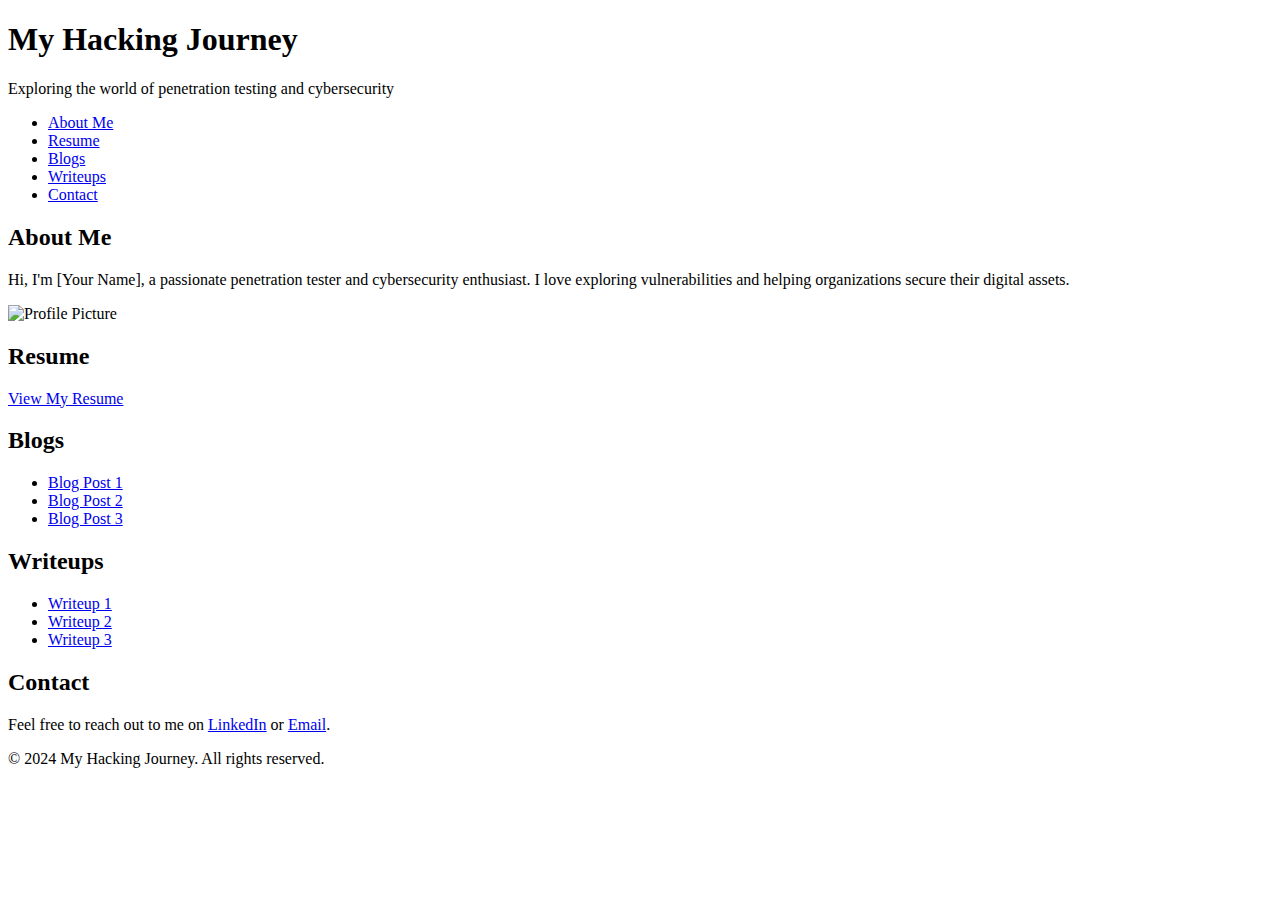
==== 2.html @ 6a0b476f "Create 2.html" ====
<!DOCTYPE html>
<html lang="en">
<head>
    <meta charset="UTF-8">
    <meta name="viewport" content="width=device-width, initial-scale=1.0">
    <title>Hacking Journey</title>
    <link rel="stylesheet" href="styles.css">
    <link rel="icon" href="images/favicon.ico" type="image/x-icon">
</head>
<body>
    <header>
        <div class="header-content">
            <h1>My Hacking Journey</h1>
            <p>Exploring the world of penetration testing and cybersecurity</p>
        </div>
    </header>

    <nav>
        <ul>
            <li><a href="#about">About Me</a></li>
            <li><a href="#resume">Resume</a></li>
            <li><a href="#blogs">Blogs</a></li>
            <li><a href="#writeups">Writeups</a></li>
            <li><a href="#contact">Contact</a></li>
        </ul>
    </nav>

    <section id="about" class="section">
        <div class="content">
            <h2>About Me</h2>
            <p>Hi, I'm [Your Name], a passionate penetration tester and cybersecurity enthusiast. I love exploring vulnerabilities and helping organizations secure their digital assets.</p>
            <img src="images/profile.jpg" alt="Profile Picture">
        </div>
    </section>

    <section id="resume" class="section">
        <div class="content">
            <h2>Resume</h2>
            <a href="resume.pdf" target="_blank">View My Resume</a>
        </div>
    </section>

    <section id="blogs" class="section">
        <div class="content">
            <h2>Blogs</h2>
            <ul>
                <li><a href="blog1.html">Blog Post 1</a></li>
                <li><a href="blog2.html">Blog Post 2</a></li>
                <li><a href="blog3.html">Blog Post 3</a></li>
            </ul>
        </div>
    </section>

    <section id="writeups" class="section">
        <div class="content">
            <h2>Writeups</h2>
            <ul>
                <li><a href="writeup1.html">Writeup 1</a></li>
                <li><a href="writeup2.html">Writeup 2</a></li>
                <li><a href="writeup3.html">Writeup 3</a></li>
            </ul>
        </div>
    </section>

    <section id="contact" class="section">
        <div class="content">
            <h2>Contact</h2>
            <p>Feel free to reach out to me on <a href="https://linkedin.com/in/yourprofile" target="_blank">LinkedIn</a> or <a href="mailto:your-email@example.com">Email</a>.</p>
        </div>
    </section>

    <footer>
        <p>&copy; 2024 My Hacking Journey. All rights reserved.</p>
    </footer>
</body>
</html>
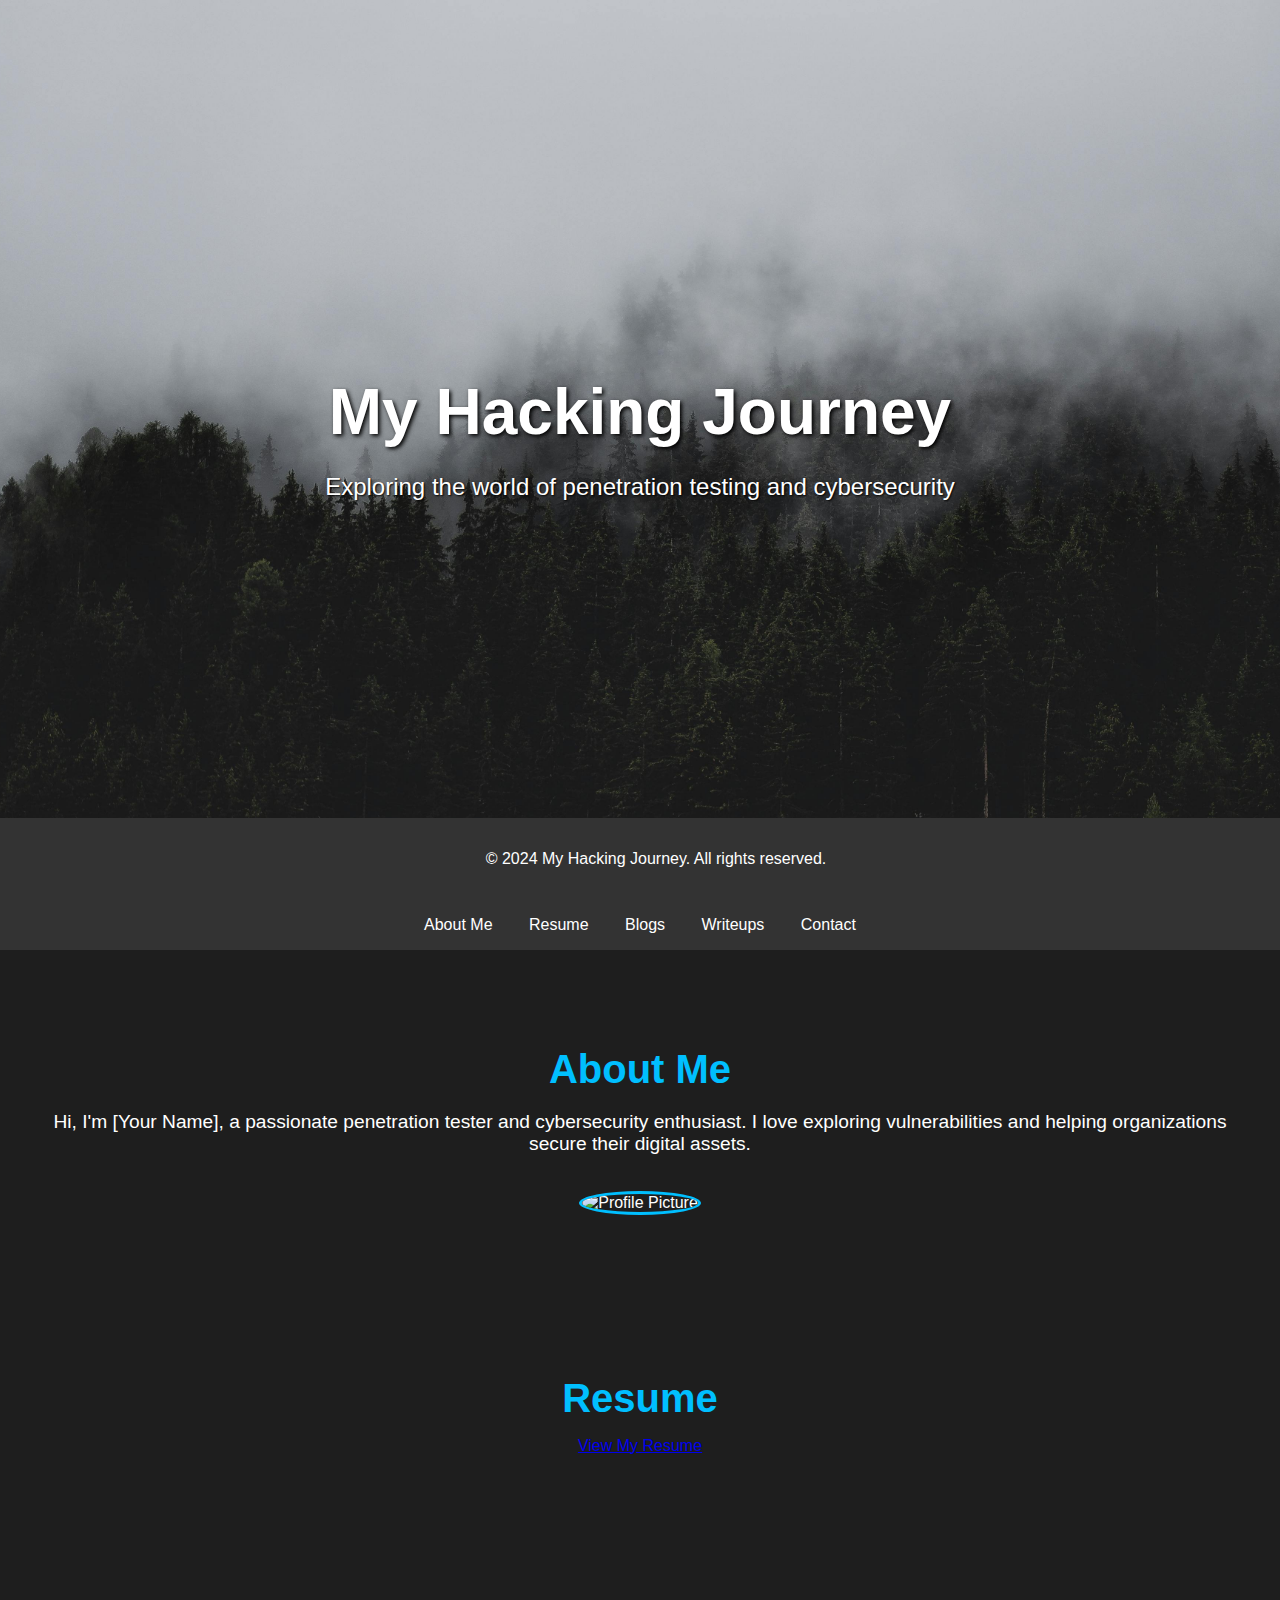
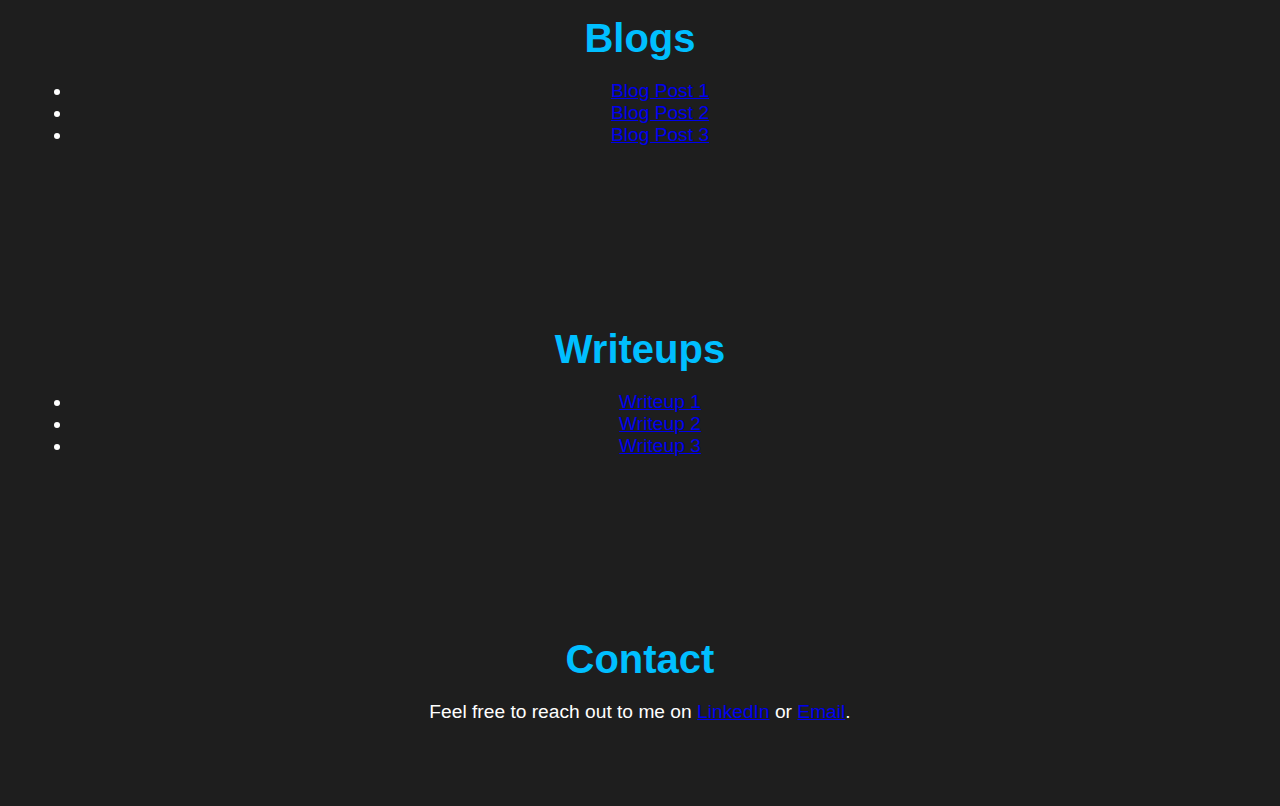
==== commit 663070d8: "Update 2.html" ====
--- a/2.html
+++ b/2.html
@@ -69,8 +69,8 @@
         </div>
     </section>
 
-    <footer>
-        <p>&copy; 2024 My Hacking Journey. All rights reserved.</p>
+    <footer id="footer">
+    <p>&copy; 2024 My Hacking Journey. All rights reserved.</p>
     </footer>
 </body>
 </html>
--- a/styles.css
+++ b/styles.css
@@ -0,0 +1,88 @@
+body {
+    margin: 0;
+    font-family: Arial, sans-serif;
+    background: #1e1e1e;
+    color: #ffffff;
+}
+
+header {
+    background: url('images/forest.jpg') no-repeat center center;
+    background-size: cover; /* Cover the entire header */
+    height: 100vh;
+    display: flex;
+    align-items: center;
+    justify-content: center;
+    text-align: center;
+}
+
+.header-content h1 {
+    font-size: 4rem;
+    margin: 0;
+    color: #ffffff;
+    text-shadow: 2px 2px 4px #000000;
+}
+
+.header-content p {
+    font-size: 1.5rem;
+    color: #ffffff;
+    text-shadow: 1px 1px 2px #000000;
+}
+
+nav {
+    background: #333;
+    padding: 1rem;
+    text-align: center;
+}
+
+nav ul {
+    list-style: none;
+    padding: 0;
+    margin: 0;
+}
+
+nav ul li {
+    display: inline;
+    margin: 0 1rem;
+}
+
+nav ul li a {
+    color: #ffffff;
+    text-decoration: none;
+}
+
+nav ul li a:hover {
+    text-decoration: underline;
+}
+
+.section {
+    padding: 4rem 2rem;
+    text-align: center;
+}
+
+.section h2 {
+    font-size: 2.5rem;
+    margin-bottom: 1rem;
+    color: #00bfff;
+}
+
+.section p, .section ul {
+    font-size: 1.2rem;
+}
+
+.section img {
+    max-width: 200px;
+    border-radius: 50%;
+    margin-top: 1rem;
+    border: 3px solid #00bfff;
+}
+
+#footer {
+    position: fixed;
+    left: 0;
+    bottom: 0;
+    width: 100%;
+    background-color: #333;
+    padding: 1rem;
+    text-align: center;
+    color: #ffffff;
+}
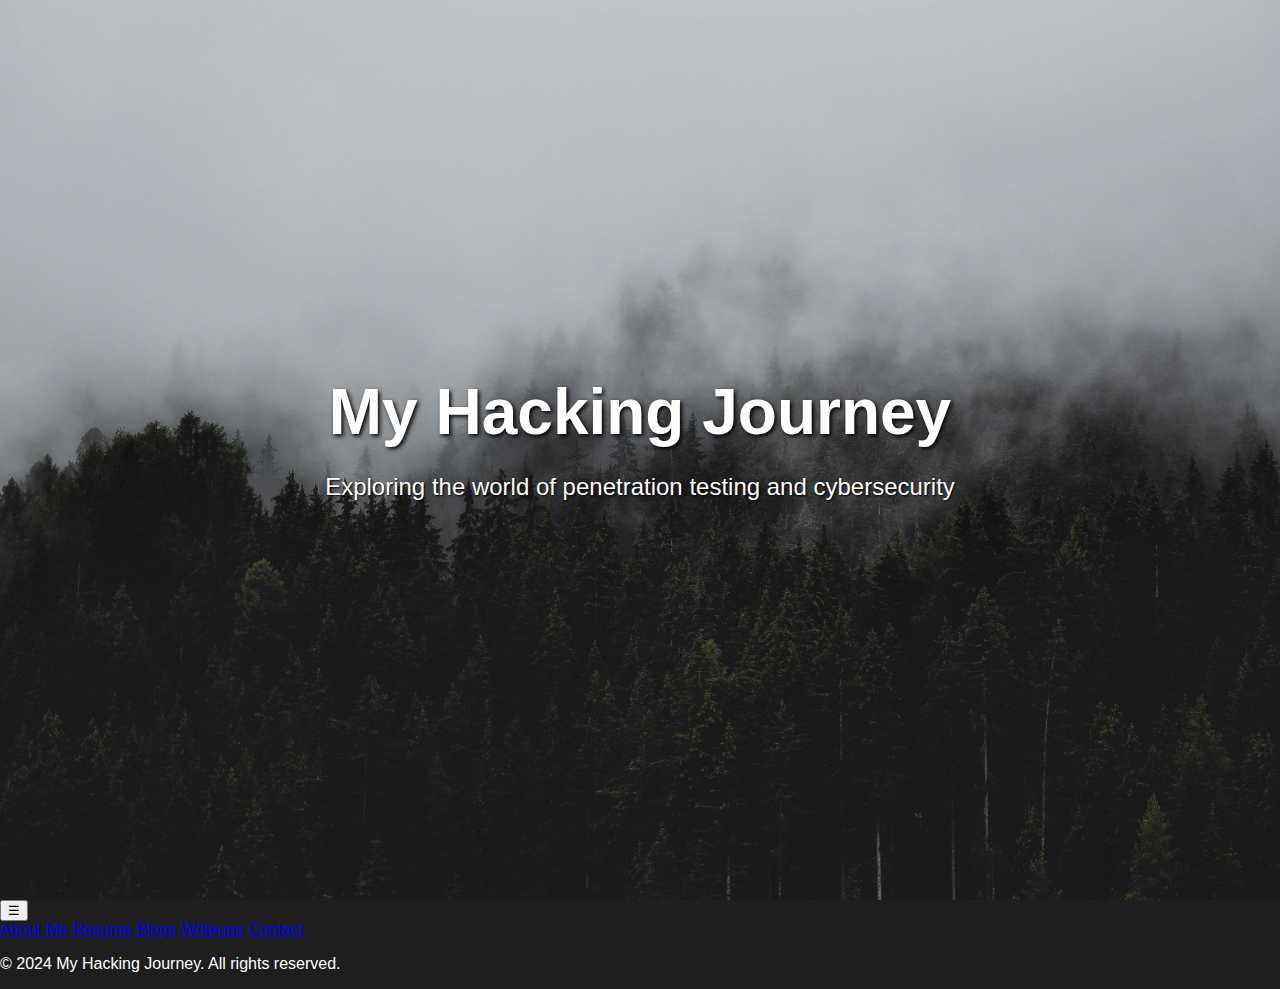
==== commit 9572e8df: "Update 2.html" ====
--- a/2.html
+++ b/2.html
@@ -15,62 +15,35 @@
         </div>
     </header>
 
-    <nav>
-        <ul>
-            <li><a href="#about">About Me</a></li>
-            <li><a href="#resume">Resume</a></li>
-            <li><a href="#blogs">Blogs</a></li>
-            <li><a href="#writeups">Writeups</a></li>
-            <li><a href="#contact">Contact</a></li>
-        </ul>
-    </nav>
+    <!-- Dropdown menu -->
+    <div class="dropdown">
+        <button onclick="toggleDropdown()">☰</button>
+        <div id="dropdownContent">
+            <a href="#about">About Me</a>
+            <a href="#resume">Resume</a>
+            <a href="#blogs">Blogs</a>
+            <a href="#writeups">Writeups</a>
+            <a href="#contact">Contact</a>
+        </div>
+    </div>
 
-    <section id="about" class="section">
-        <div class="content">
-            <h2>About Me</h2>
-            <p>Hi, I'm [Your Name], a passionate penetration tester and cybersecurity enthusiast. I love exploring vulnerabilities and helping organizations secure their digital assets.</p>
-            <img src="images/profile.jpg" alt="Profile Picture">
-        </div>
-    </section>
+    <!-- Sections for About, Resume, Blogs, Writeups, Contact -->
+    <!-- Replace this with your existing HTML content -->
 
-    <section id="resume" class="section">
-        <div class="content">
-            <h2>Resume</h2>
-            <a href="resume.pdf" target="_blank">View My Resume</a>
-        </div>
-    </section>
+    <footer>
+        <p>&copy; 2024 My Hacking Journey. All rights reserved.</p>
+    </footer>
 
-    <section id="blogs" class="section">
-        <div class="content">
-            <h2>Blogs</h2>
-            <ul>
-                <li><a href="blog1.html">Blog Post 1</a></li>
-                <li><a href="blog2.html">Blog Post 2</a></li>
-                <li><a href="blog3.html">Blog Post 3</a></li>
-            </ul>
-        </div>
-    </section>
-
-    <section id="writeups" class="section">
-        <div class="content">
-            <h2>Writeups</h2>
-            <ul>
-                <li><a href="writeup1.html">Writeup 1</a></li>
-                <li><a href="writeup2.html">Writeup 2</a></li>
-                <li><a href="writeup3.html">Writeup 3</a></li>
-            </ul>
-        </div>
-    </section>
-
-    <section id="contact" class="section">
-        <div class="content">
-            <h2>Contact</h2>
-            <p>Feel free to reach out to me on <a href="https://linkedin.com/in/yourprofile" target="_blank">LinkedIn</a> or <a href="mailto:your-email@example.com">Email</a>.</p>
-        </div>
-    </section>
-
-    <footer id="footer">
-    <p>&copy; 2024 My Hacking Journey. All rights reserved.</p>
-    </footer>
+    <!-- JavaScript for dropdown functionality -->
+    <script>
+        function toggleDropdown() {
+            var dropdownContent = document.getElementById("dropdownContent");
+            if (dropdownContent.style.display === "block") {
+                dropdownContent.style.display = "none";
+            } else {
+                dropdownContent.style.display = "block";
+            }
+        }
+    </script>
 </body>
 </html>
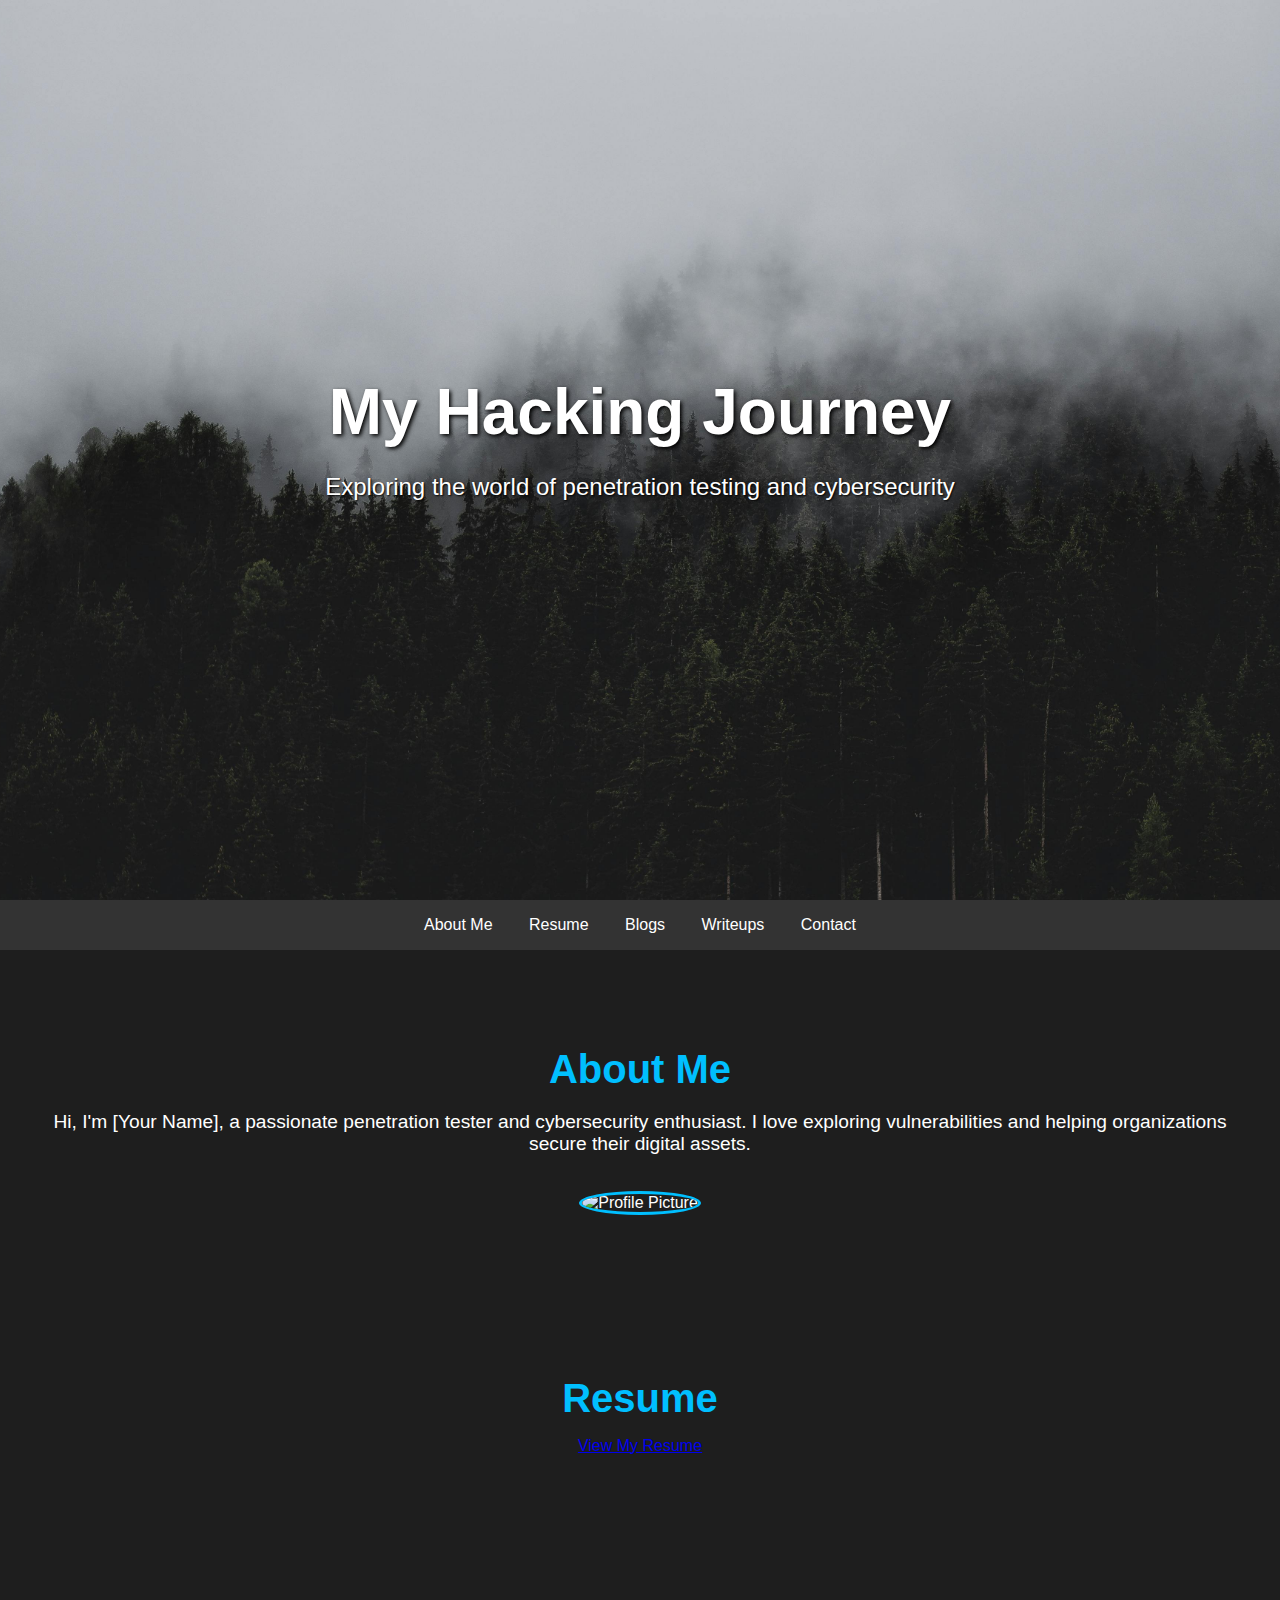
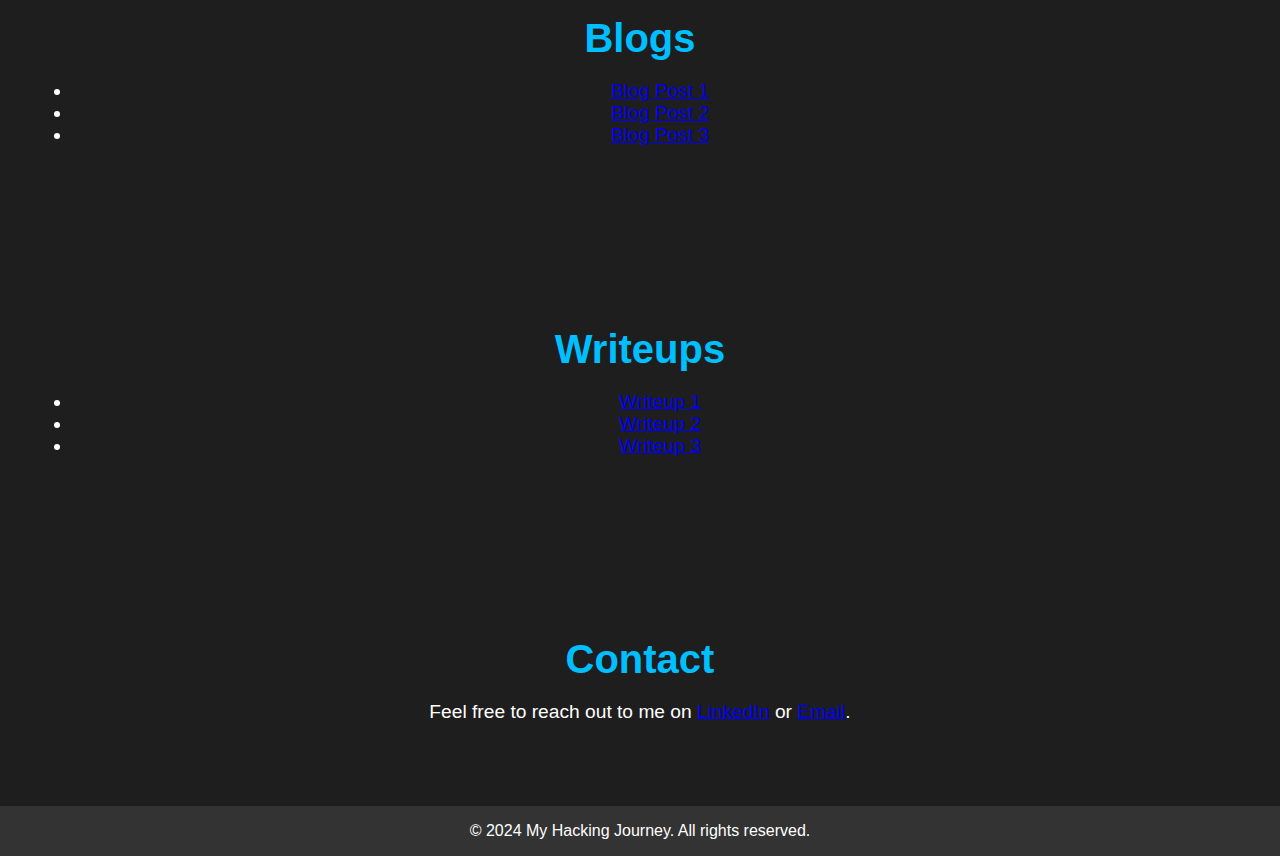
==== commit 21c09f42: "Update 2.html" ====
--- a/2.html
+++ b/2.html
@@ -15,35 +15,62 @@
         </div>
     </header>
 
-    <!-- Dropdown menu -->
-    <div class="dropdown">
-        <button onclick="toggleDropdown()">☰</button>
-        <div id="dropdownContent">
-            <a href="#about">About Me</a>
-            <a href="#resume">Resume</a>
-            <a href="#blogs">Blogs</a>
-            <a href="#writeups">Writeups</a>
-            <a href="#contact">Contact</a>
+    <nav>
+        <ul>
+            <li><a href="#about">About Me</a></li>
+            <li><a href="#resume">Resume</a></li>
+            <li><a href="#blogs">Blogs</a></li>
+            <li><a href="#writeups">Writeups</a></li>
+            <li><a href="#contact">Contact</a></li>
+        </ul>
+    </nav>
+
+    <section id="about" class="section">
+        <div class="content">
+            <h2>About Me</h2>
+            <p>Hi, I'm [Your Name], a passionate penetration tester and cybersecurity enthusiast. I love exploring vulnerabilities and helping organizations secure their digital assets.</p>
+            <img src="images/profile.jpg" alt="Profile Picture">
         </div>
-    </div>
+    </section>
 
-    <!-- Sections for About, Resume, Blogs, Writeups, Contact -->
-    <!-- Replace this with your existing HTML content -->
+    <section id="resume" class="section">
+        <div class="content">
+            <h2>Resume</h2>
+            <a href="resume.pdf" target="_blank">View My Resume</a>
+        </div>
+    </section>
+
+    <section id="blogs" class="section">
+        <div class="content">
+            <h2>Blogs</h2>
+            <ul>
+                <li><a href="blog1.html">Blog Post 1</a></li>
+                <li><a href="blog2.html">Blog Post 2</a></li>
+                <li><a href="blog3.html">Blog Post 3</a></li>
+            </ul>
+        </div>
+    </section>
+
+    <section id="writeups" class="section">
+        <div class="content">
+            <h2>Writeups</h2>
+            <ul>
+                <li><a href="writeup1.html">Writeup 1</a></li>
+                <li><a href="writeup2.html">Writeup 2</a></li>
+                <li><a href="writeup3.html">Writeup 3</a></li>
+            </ul>
+        </div>
+    </section>
+
+    <section id="contact" class="section">
+        <div class="content">
+            <h2>Contact</h2>
+            <p>Feel free to reach out to me on <a href="https://linkedin.com/in/yourprofile" target="_blank">LinkedIn</a> or <a href="mailto:your-email@example.com">Email</a>.</p>
+        </div>
+    </section>
 
     <footer>
         <p>&copy; 2024 My Hacking Journey. All rights reserved.</p>
     </footer>
-
-    <!-- JavaScript for dropdown functionality -->
-    <script>
-        function toggleDropdown() {
-            var dropdownContent = document.getElementById("dropdownContent");
-            if (dropdownContent.style.display === "block") {
-                dropdownContent.style.display = "none";
-            } else {
-                dropdownContent.style.display = "block";
-            }
-        }
-    </script>
 </body>
 </html>
--- a/styles.css
+++ b/styles.css
@@ -7,7 +7,7 @@
 
 header {
     background: url('images/forest.jpg') no-repeat center center;
-    background-size: cover; /* Cover the entire header */
+    background-size: cover;
     height: 100vh;
     display: flex;
     align-items: center;
@@ -26,6 +26,45 @@
     font-size: 1.5rem;
     color: #ffffff;
     text-shadow: 1px 1px 2px #000000;
+}
+
+/* Style the dropdown button */
+.dropdown button {
+    position: fixed;
+    top: 1rem;
+    right: 1rem;
+    background: none;
+    border: none;
+    font-size: 1.5rem;
+    cursor: pointer;
+    color: #ffffff;
+    z-index: 1000;
+}
+
+/* Style the dropdown content (hidden by default) */
+#dropdownContent {
+    display: none;
+    position: fixed;
+    top: 3.5rem;
+    right: 1rem;
+    background-color: #333;
+    padding: 1rem;
+    border-radius: 5px;
+    box-shadow: 0 0 10px rgba(0, 0, 0, 0.5);
+    z-index: 1000;
+}
+
+/* Style the links inside the dropdown */
+#dropdownContent a {
+    display: block;
+    color: #ffffff;
+    text-decoration: none;
+    margin-bottom: 0.5rem;
+}
+
+/* Style the links on hover */
+#dropdownContent a:hover {
+    text-decoration: underline;
 }
 
 nav {
@@ -76,13 +115,13 @@
     border: 3px solid #00bfff;
 }
 
-#footer {
-    position: fixed;
-    left: 0;
-    bottom: 0;
-    width: 100%;
-    background-color: #333;
+footer {
+    background: #333;
     padding: 1rem;
     text-align: center;
+}
+
+footer p {
+    margin: 0;
     color: #ffffff;
 }
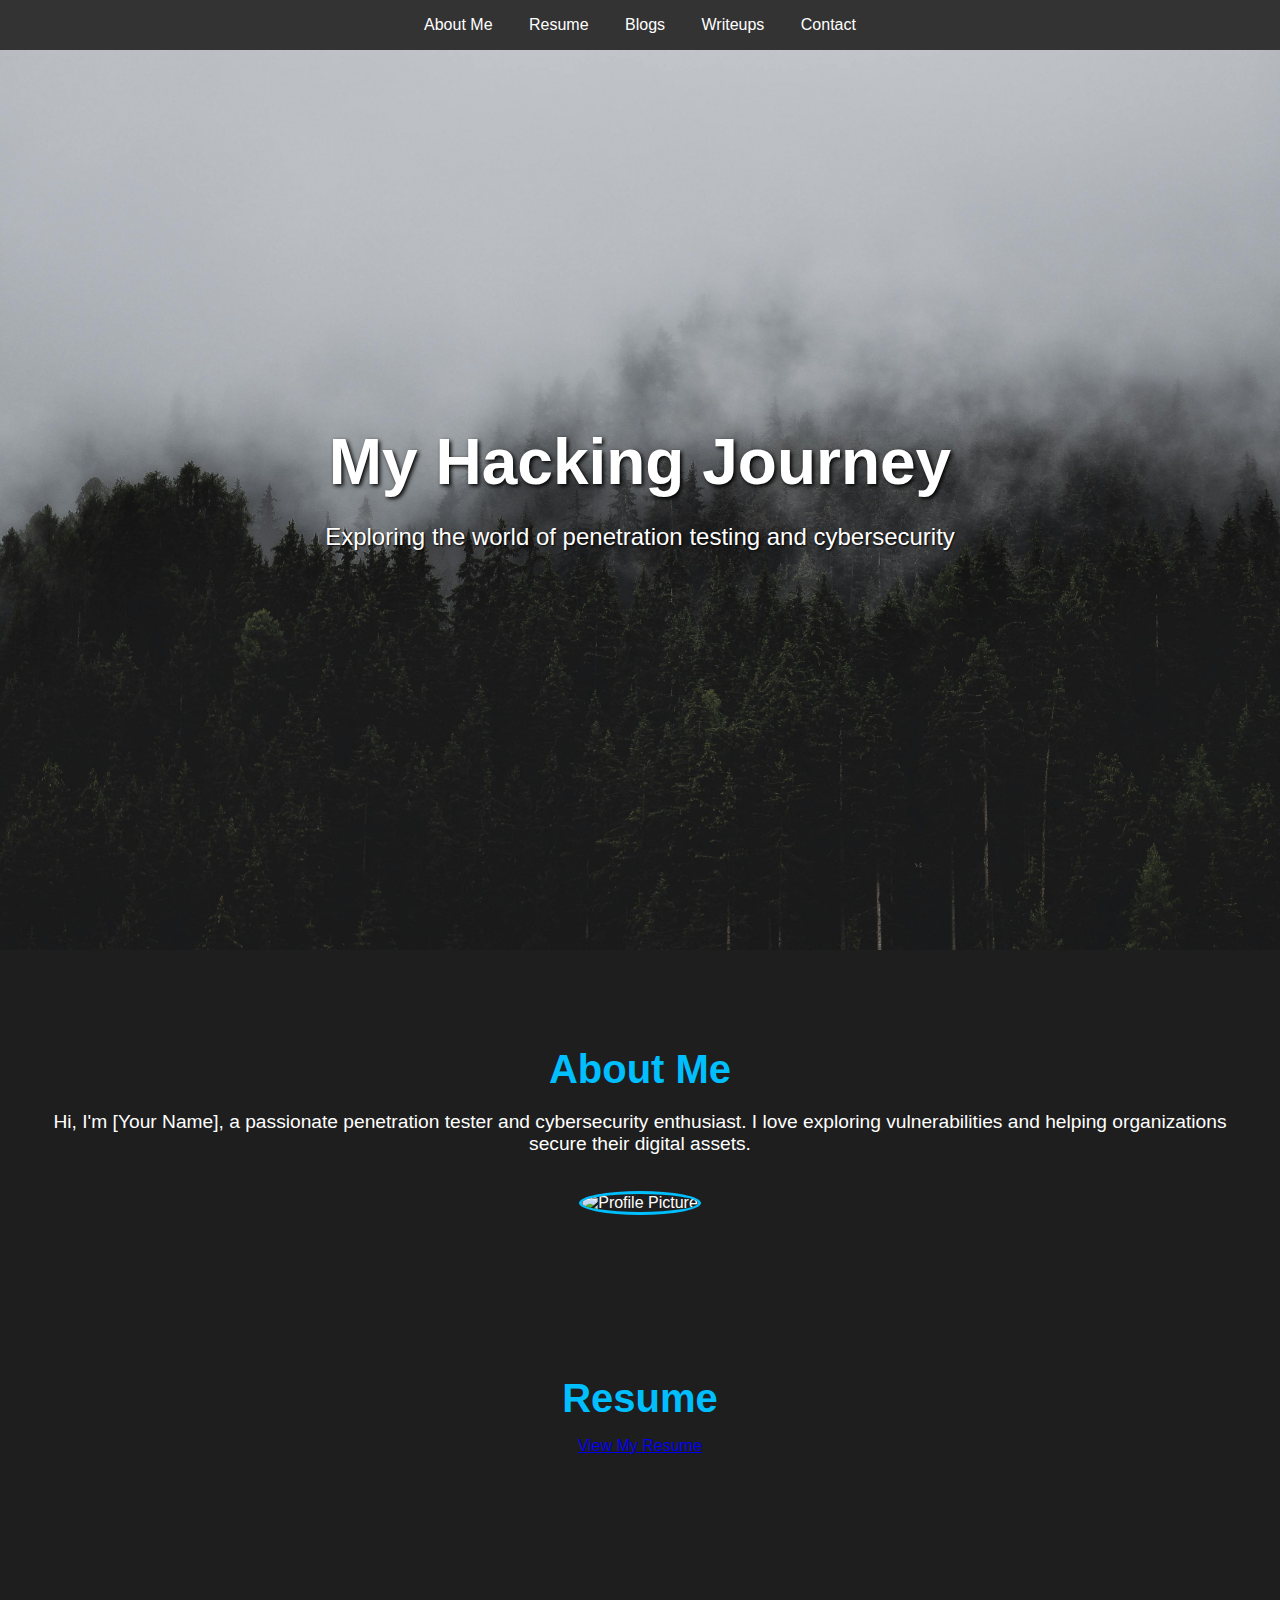
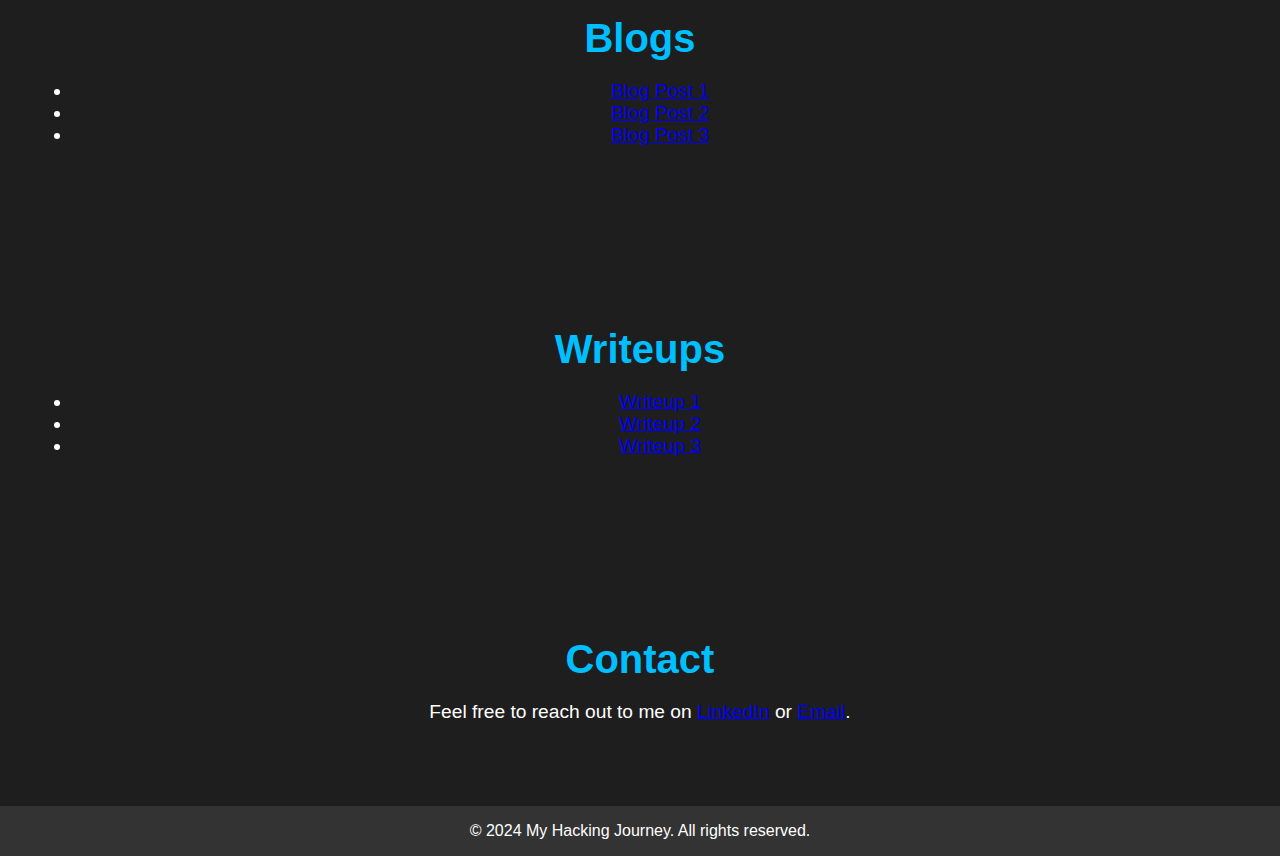
==== commit 0f55bc19: "Update 2.html" ====
--- a/2.html
+++ b/2.html
@@ -8,13 +8,6 @@
     <link rel="icon" href="images/favicon.ico" type="image/x-icon">
 </head>
 <body>
-    <header>
-        <div class="header-content">
-            <h1>My Hacking Journey</h1>
-            <p>Exploring the world of penetration testing and cybersecurity</p>
-        </div>
-    </header>
-
     <nav>
         <ul>
             <li><a href="#about">About Me</a></li>
@@ -24,6 +17,13 @@
             <li><a href="#contact">Contact</a></li>
         </ul>
     </nav>
+
+    <header>
+        <div class="header-content">
+            <h1>My Hacking Journey</h1>
+            <p>Exploring the world of penetration testing and cybersecurity</p>
+        </div>
+    </header>
 
     <section id="about" class="section">
         <div class="content">
--- a/styles.css
+++ b/styles.css
@@ -3,11 +3,14 @@
     font-family: Arial, sans-serif;
     background: #1e1e1e;
     color: #ffffff;
+    display: flex;
+    flex-direction: column;
+    min-height: 100vh; /* Ensure body takes at least the height of the viewport */
 }
 
 header {
     background: url('images/forest.jpg') no-repeat center center;
-    background-size: cover;
+    background-size: cover; /* Cover the entire header */
     height: 100vh;
     display: flex;
     align-items: center;
@@ -26,45 +29,6 @@
     font-size: 1.5rem;
     color: #ffffff;
     text-shadow: 1px 1px 2px #000000;
-}
-
-/* Style the dropdown button */
-.dropdown button {
-    position: fixed;
-    top: 1rem;
-    right: 1rem;
-    background: none;
-    border: none;
-    font-size: 1.5rem;
-    cursor: pointer;
-    color: #ffffff;
-    z-index: 1000;
-}
-
-/* Style the dropdown content (hidden by default) */
-#dropdownContent {
-    display: none;
-    position: fixed;
-    top: 3.5rem;
-    right: 1rem;
-    background-color: #333;
-    padding: 1rem;
-    border-radius: 5px;
-    box-shadow: 0 0 10px rgba(0, 0, 0, 0.5);
-    z-index: 1000;
-}
-
-/* Style the links inside the dropdown */
-#dropdownContent a {
-    display: block;
-    color: #ffffff;
-    text-decoration: none;
-    margin-bottom: 0.5rem;
-}
-
-/* Style the links on hover */
-#dropdownContent a:hover {
-    text-decoration: underline;
 }
 
 nav {
@@ -119,6 +83,7 @@
     background: #333;
     padding: 1rem;
     text-align: center;
+    margin-top: auto; /* Push the footer to the bottom */
 }
 
 footer p {
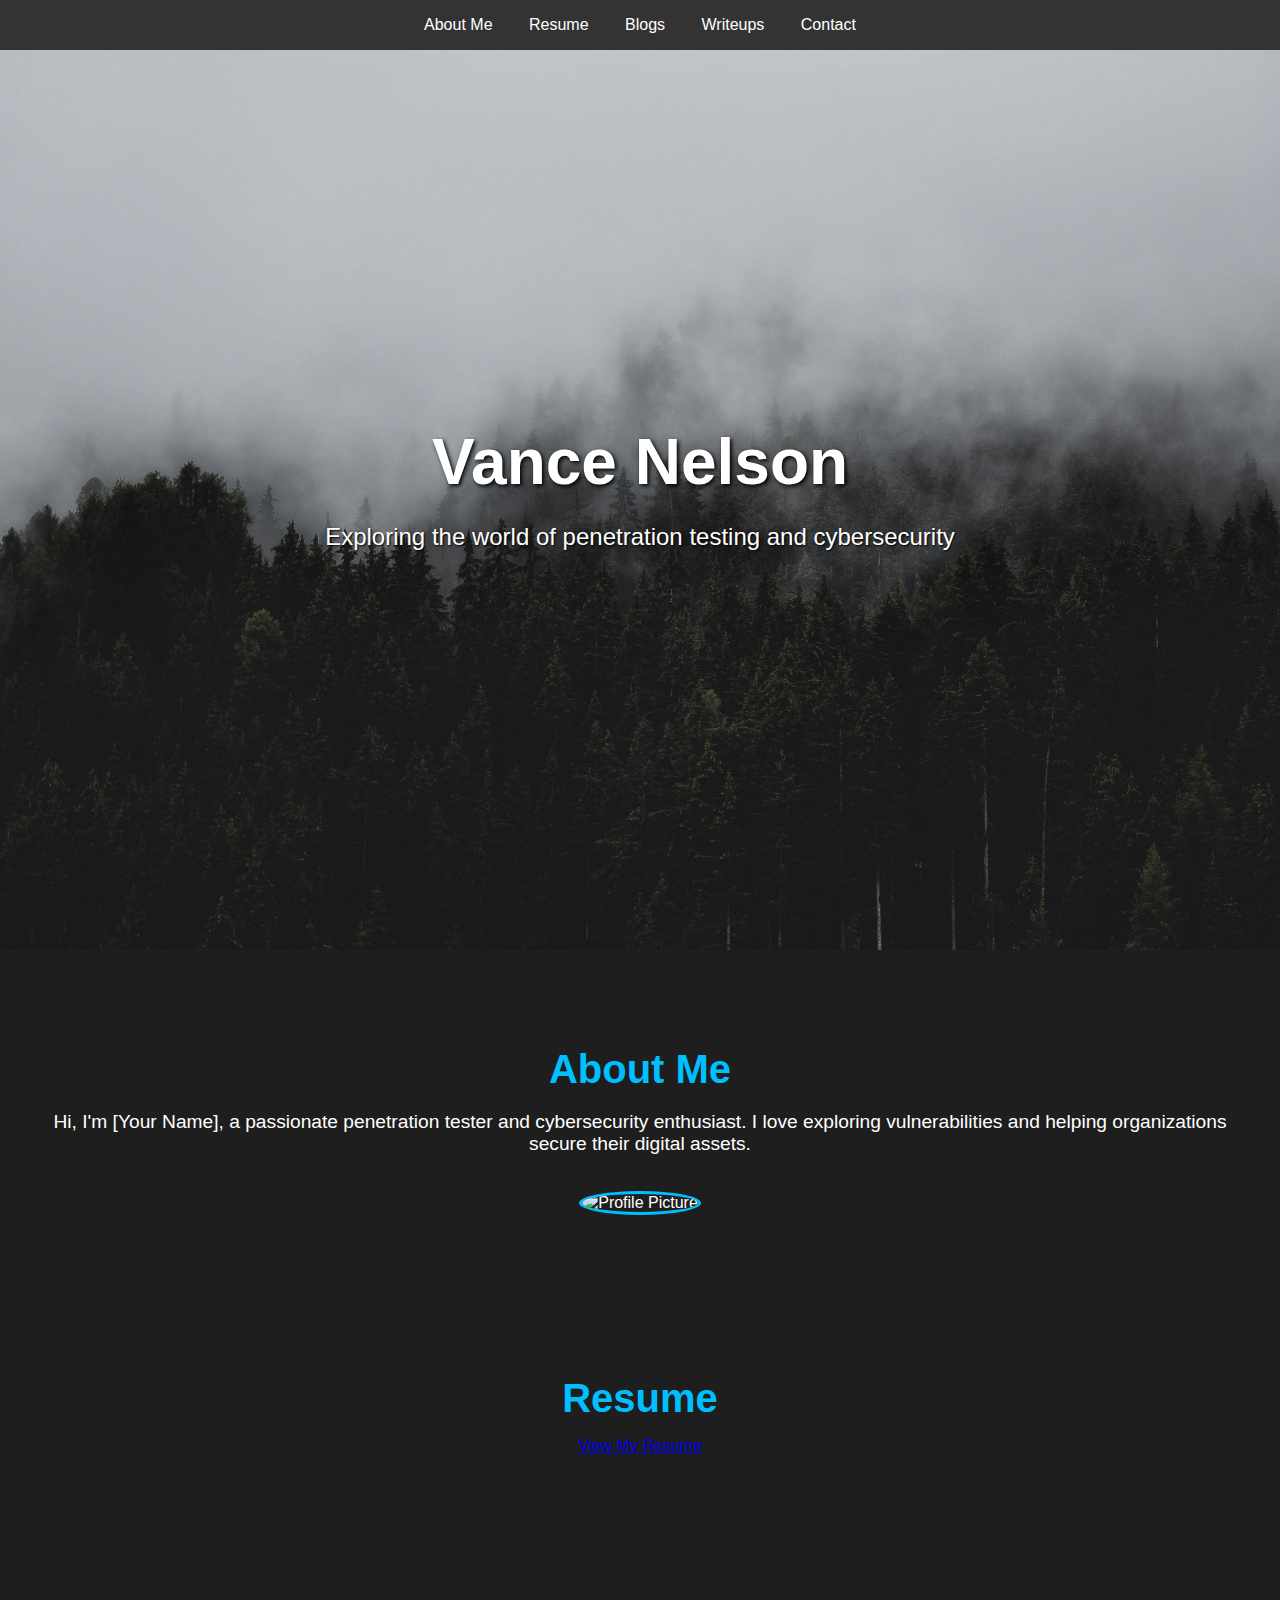
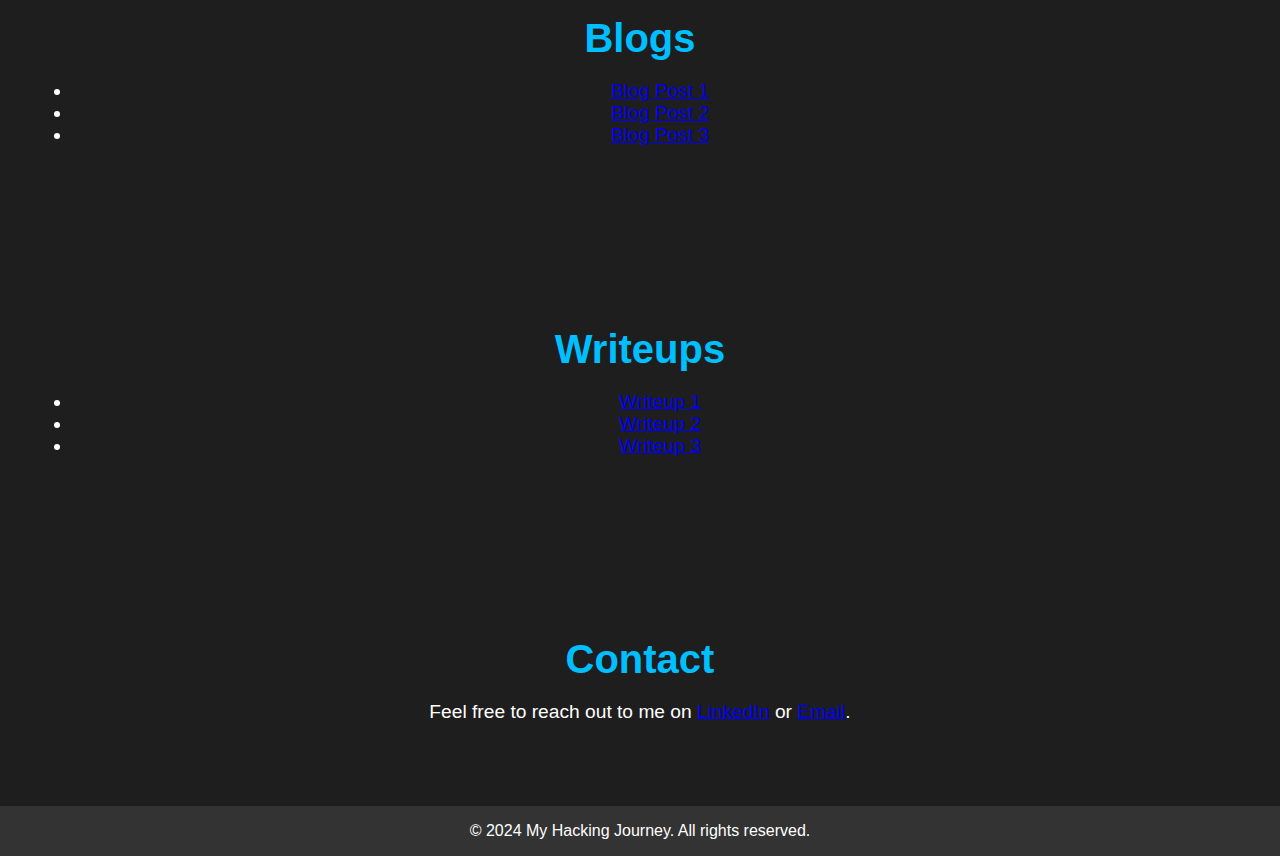
==== commit 191c8e28: "Update 2.html" ====
--- a/2.html
+++ b/2.html
@@ -3,7 +3,7 @@
 <head>
     <meta charset="UTF-8">
     <meta name="viewport" content="width=device-width, initial-scale=1.0">
-    <title>Hacking Journey</title>
+    <title>Vance Nelson</title>
     <link rel="stylesheet" href="styles.css">
     <link rel="icon" href="images/favicon.ico" type="image/x-icon">
 </head>
@@ -20,7 +20,7 @@
 
     <header>
         <div class="header-content">
-            <h1>My Hacking Journey</h1>
+            <h1>Vance Nelson</h1>
             <p>Exploring the world of penetration testing and cybersecurity</p>
         </div>
     </header>
